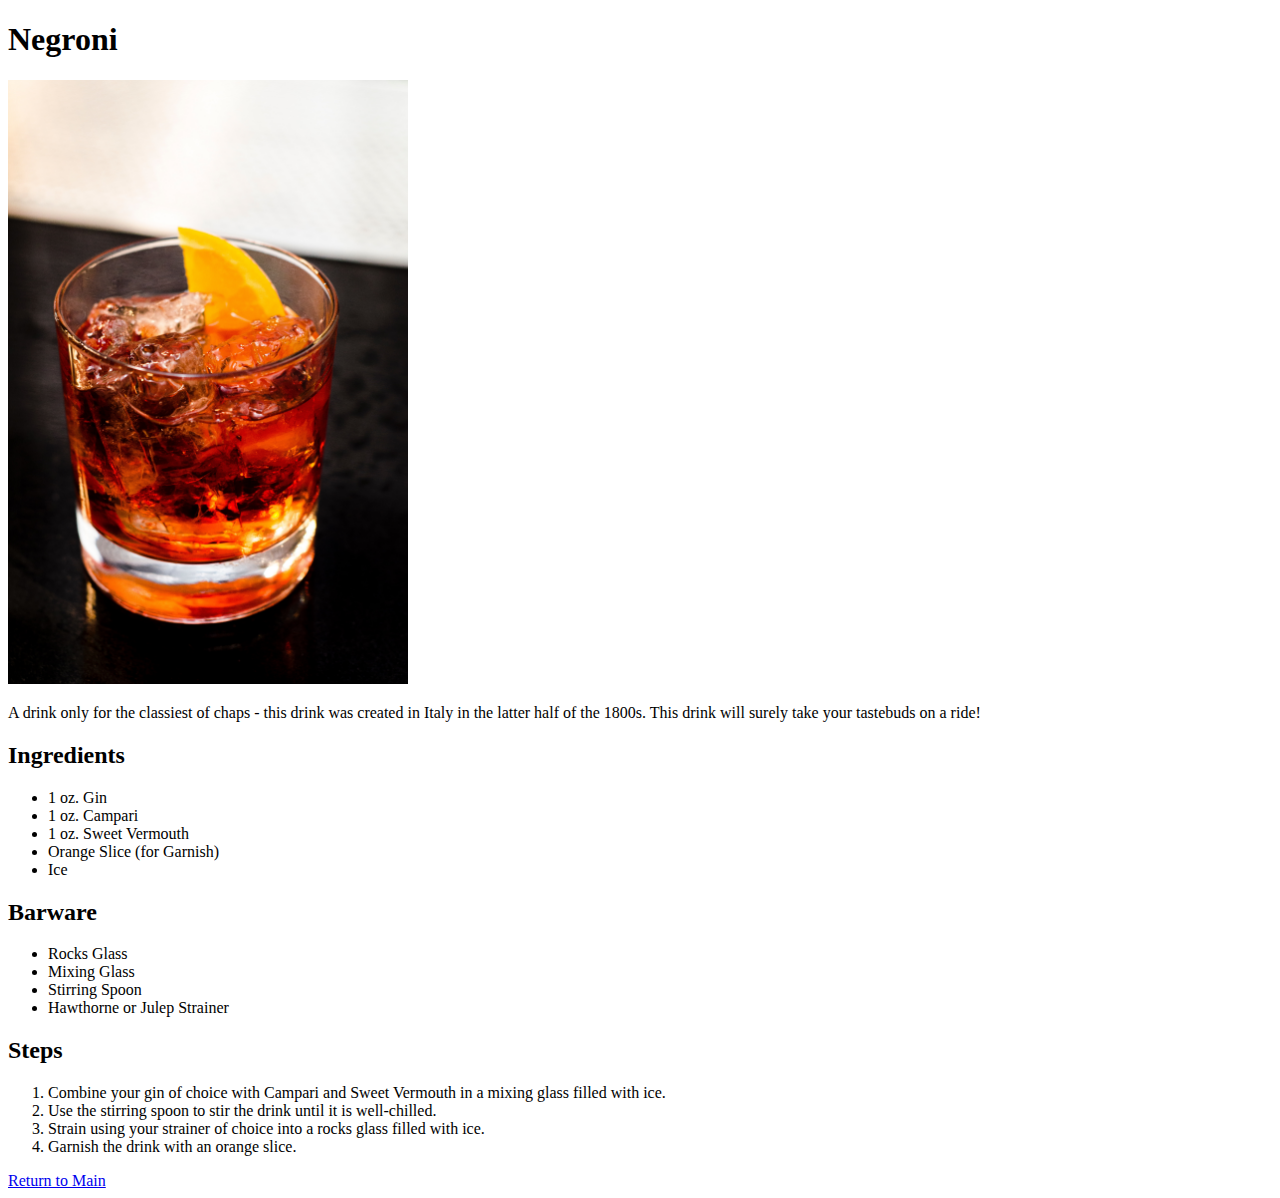
==== html/negroni.html @ fc28fbc8 "completed negroni and whiskey sour recipes" ====
<!DOCTYPE html>
<html lang="en">
<head>
    <meta charset="UTF-8">
    <title>Negroni Recipe</title>
</head>
<body>
    <h1>Negroni</h1>
    <img src="../photo/negroni.jpg" alt="An ice-cold Negroni, served in a rocks glass. The color of the drink is a deep red and the drink is garnished with an orange slice."
        width="400">

     <p>A drink only for the classiest of chaps - this drink was created in Italy in the latter half of the 1800s. This drink will surely take your tastebuds on a ride!</p>   
    
    <h2>Ingredients</h2>
        <ul>
            <li>1 oz. Gin</li>
            <li>1 oz. Campari</li>
            <li>1 oz. Sweet Vermouth</li>
            <li>Orange Slice (for Garnish)</li>
            <li>Ice</li>
        </ul>

    <h2>Barware</h2>
        <ul>
            <li>Rocks Glass</li>
            <li>Mixing Glass</li>
            <li>Stirring Spoon</li>
            <li>Hawthorne or Julep Strainer</li>
        </ul>

    <h2>Steps</h2>
        <ol>
            <li>Combine your gin of choice with Campari and Sweet Vermouth in a mixing glass filled with ice.</li>
            <li>Use the stirring spoon to stir the drink until it is well-chilled.</li>
            <li>Strain using your strainer of choice into a rocks glass filled with ice.</li>
            <li>Garnish the drink with an orange slice.</li>
        </ol>
    
    <a href="../index.html">Return to Main</a>
</body>
</html>
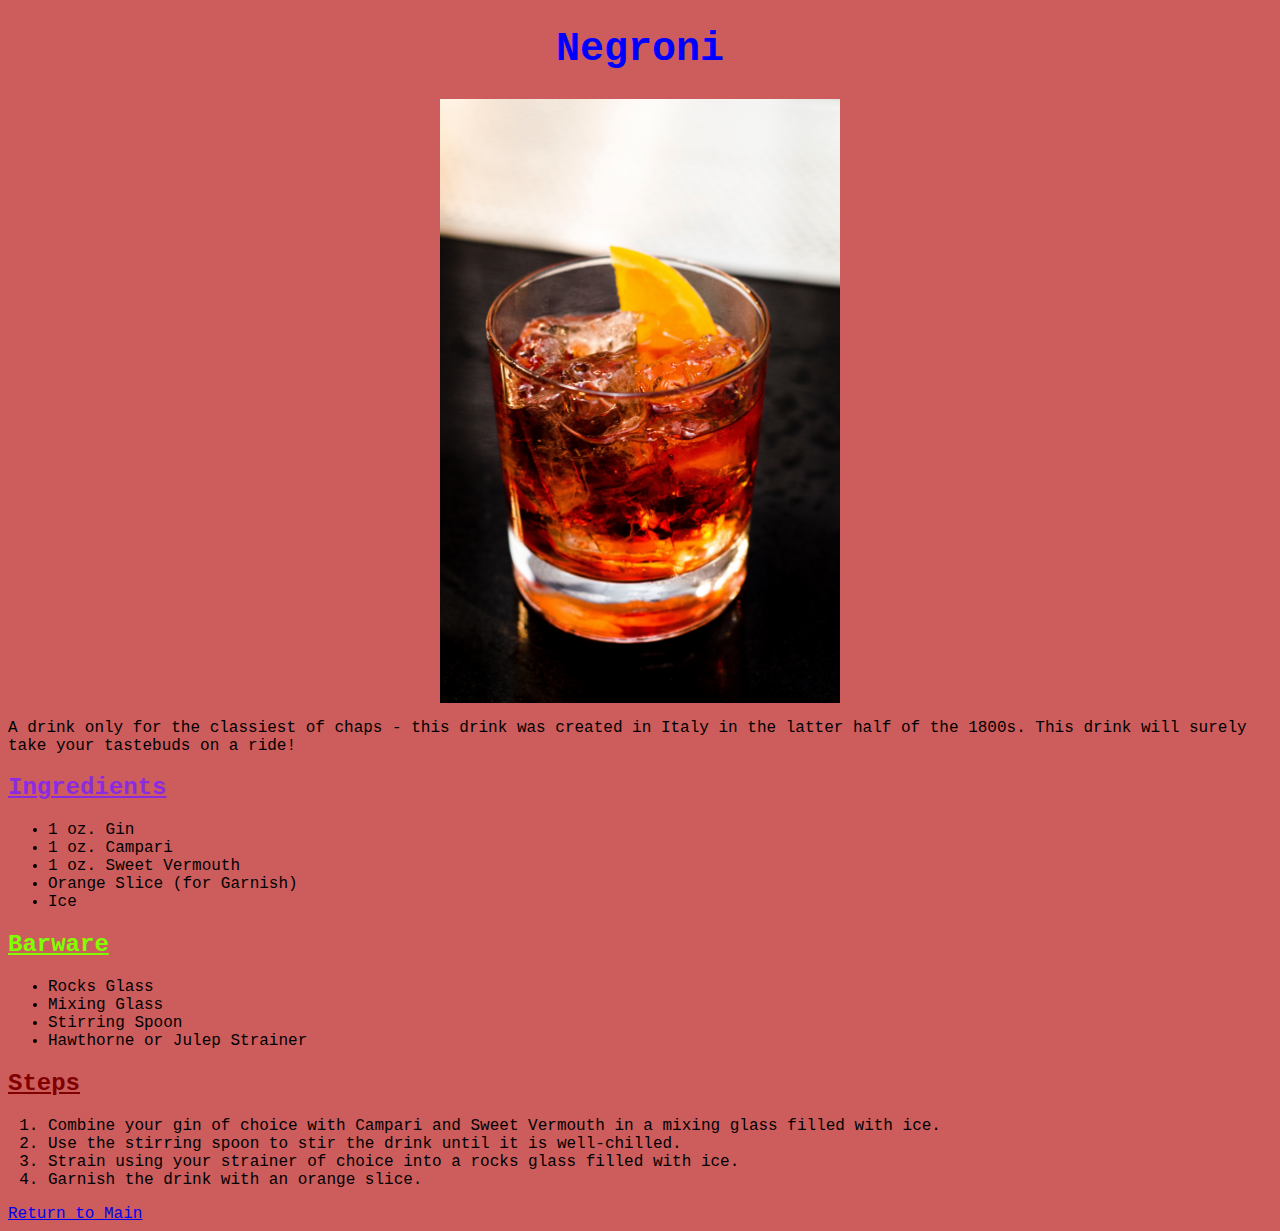
==== commit 23fbf624: "modified css styling on index.html and all subpages" ====
--- a/html/negroni.html
+++ b/html/negroni.html
@@ -3,15 +3,16 @@
 <head>
     <meta charset="UTF-8">
     <title>Negroni Recipe</title>
+    <link rel="stylesheet" href="../styles.css">
 </head>
 <body>
-    <h1>Negroni</h1>
-    <img src="../photo/negroni.jpg" alt="An ice-cold Negroni, served in a rocks glass. The color of the drink is a deep red and the drink is garnished with an orange slice."
+    <h1 class="recipe-head">Negroni</h1>
+    <img class="drink-image" src="../photo/negroni.jpg" alt="An ice-cold Negroni, served in a rocks glass. The color of the drink is a deep red and the drink is garnished with an orange slice."
         width="400">
 
      <p>A drink only for the classiest of chaps - this drink was created in Italy in the latter half of the 1800s. This drink will surely take your tastebuds on a ride!</p>   
     
-    <h2>Ingredients</h2>
+    <h2 class="ingredients">Ingredients</h2>
         <ul>
             <li>1 oz. Gin</li>
             <li>1 oz. Campari</li>
@@ -20,7 +21,7 @@
             <li>Ice</li>
         </ul>
 
-    <h2>Barware</h2>
+    <h2 class="barware">Barware</h2>
         <ul>
             <li>Rocks Glass</li>
             <li>Mixing Glass</li>
@@ -28,7 +29,7 @@
             <li>Hawthorne or Julep Strainer</li>
         </ul>
 
-    <h2>Steps</h2>
+    <h2 class="steps">Steps</h2>
         <ol>
             <li>Combine your gin of choice with Campari and Sweet Vermouth in a mixing glass filled with ice.</li>
             <li>Use the stirring spoon to stir the drink until it is well-chilled.</li>
--- a/styles.css
+++ b/styles.css
@@ -0,0 +1,41 @@
+.recipe-link{
+    font-size: 24px;
+    font-weight: bold;
+    color: brown;
+}
+
+.recipe-head{
+    color: blue;
+    font-size: 40px;
+    text-align: center;
+}
+
+.drink-image {
+    width: 400px;
+    height: auto;
+    display: block;
+    margin-left: auto;
+    margin-right: auto;
+}
+
+.ingredients {
+    text-decoration: underline;
+    color: blueviolet;
+    font-weight: bold;
+    
+}
+
+* {
+    background: indianred;
+    font-family: 'Monaco', Courier, monospace;
+}
+
+.barware {
+    text-decoration: underline;
+    color: chartreuse;
+}
+
+.steps {
+    text-decoration: underline;
+    color: maroon;
+}